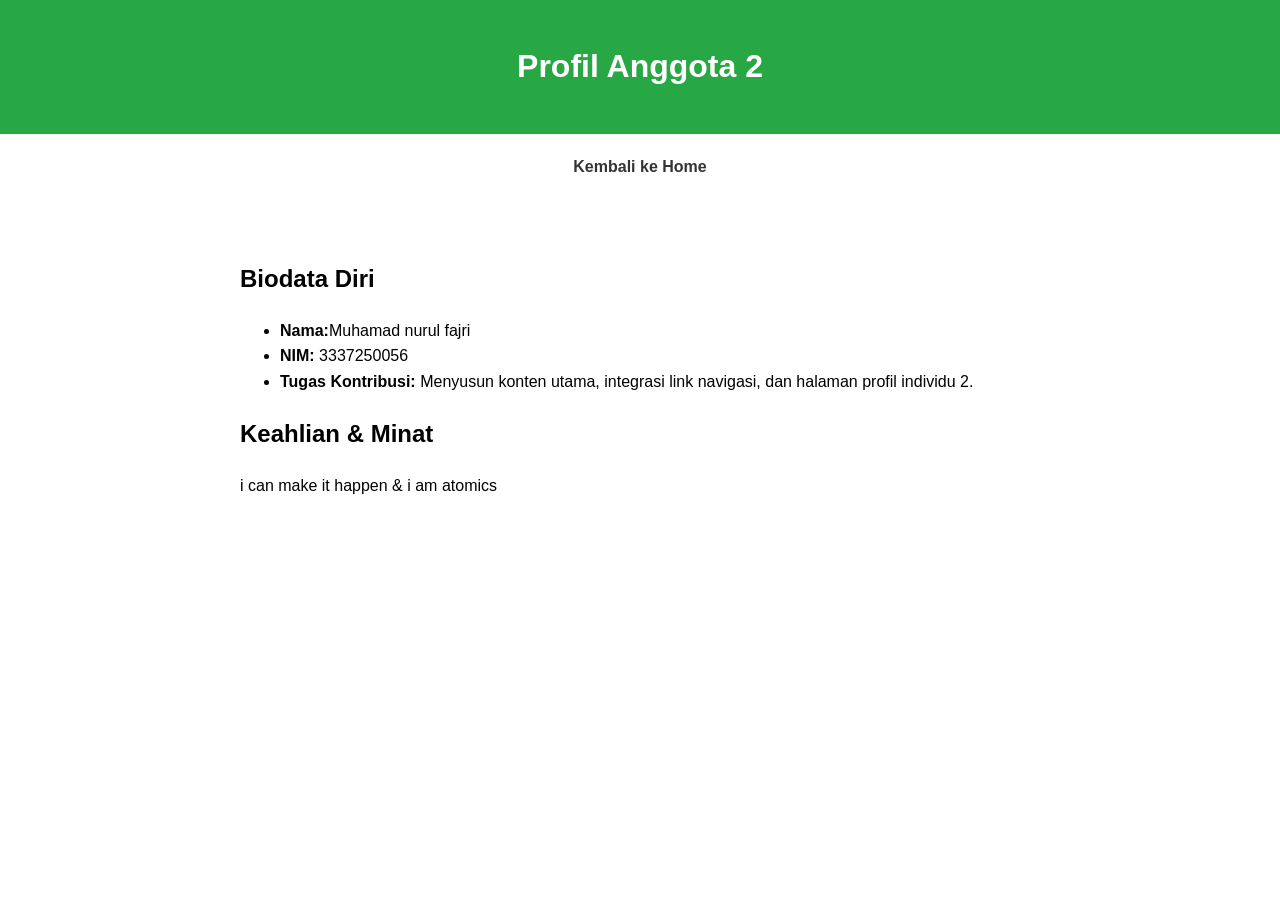
==== fajri.html @ ef847582 "Add files via upload" ====
<!DOCTYPE html>
<html lang="id">
<head>
    <meta charset="UTF-8">
    <meta name="viewport" content="width=device-width, initial-scale=1.0">
    <title>Halaman Anggota 2</title>
    <style>
        body { font-family: Arial, sans-serif; line-height: 1.6; margin: 0; padding: 0; }
        header { background: #28a745; color: #fff; padding: 20px; text-align: center; }
        nav { text-align: center; margin: 20px 0; }
        nav a { margin: 0 15px; color: #333; text-decoration: none; font-weight: bold; }
        main { padding: 40px; max-width: 800px; margin: auto; }
    </style>
</head>
<body>

    <header>
        <h1>Profil Anggota 2</h1>
    </header>

    <nav>
        <a href="index.html">Kembali ke Home</a>
    </nav>

    <main>
        <h2>Biodata Diri</h2>
        <ul>
            <li><strong>Nama:</strong>Muhamad nurul fajri</li>
            <li><strong>NIM:</strong> 3337250056</li>
            <li><strong>Tugas Kontribusi:</strong> Menyusun konten utama, integrasi link navigasi, dan halaman profil individu 2.</li>
        </ul>
        
        <h2>Keahlian & Minat</h2>
        <p>i can make it happen & i am atomics</p>
    </main>

</body>
</html>
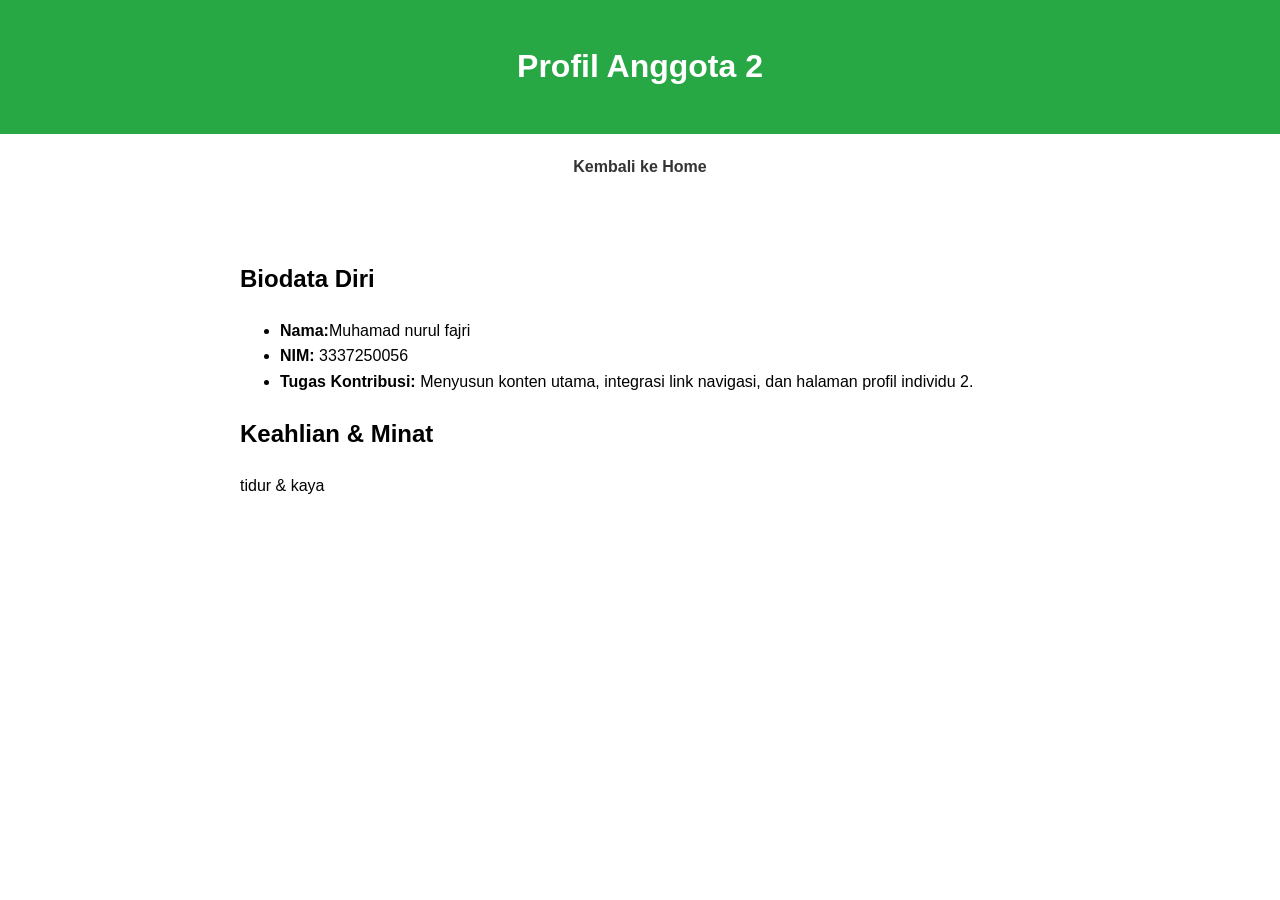
==== commit a86420f4: "Update fajri.html" ====
--- a/fajri.html
+++ b/fajri.html
@@ -31,8 +31,8 @@
         </ul>
         
         <h2>Keahlian & Minat</h2>
-        <p>i can make it happen & i am atomics</p>
+        <p>tidur & kaya</p>
     </main>
 
 </body>
-</html>+</html>
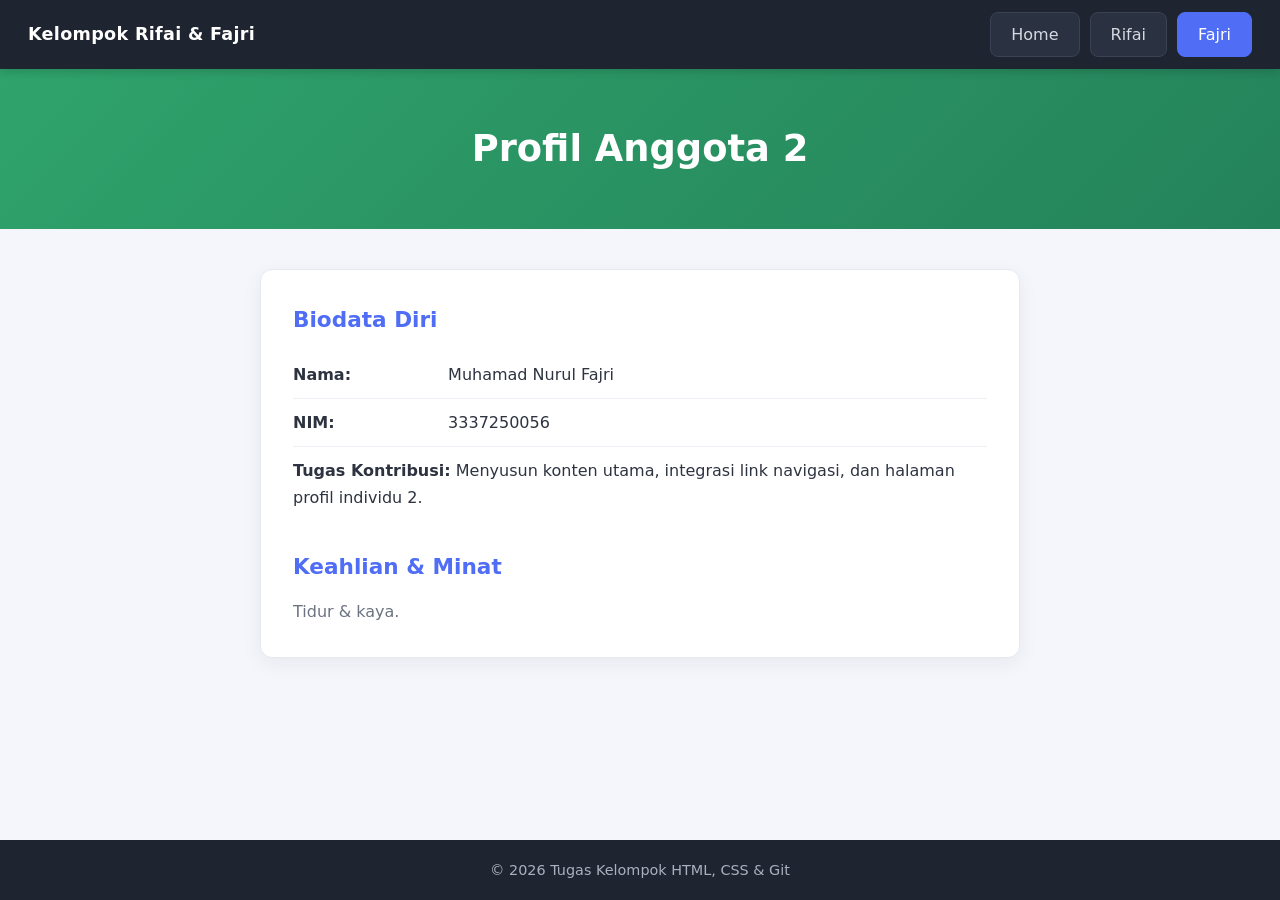
==== commit 10cf1d08: "Refactor fajri.html structure and styling" ====
--- a/fajri.html
+++ b/fajri.html
@@ -3,36 +3,39 @@
 <head>
     <meta charset="UTF-8">
     <meta name="viewport" content="width=device-width, initial-scale=1.0">
-    <title>Halaman Anggota 2</title>
-    <style>
-        body { font-family: Arial, sans-serif; line-height: 1.6; margin: 0; padding: 0; }
-        header { background: #28a745; color: #fff; padding: 20px; text-align: center; }
-        nav { text-align: center; margin: 20px 0; }
-        nav a { margin: 0 15px; color: #333; text-decoration: none; font-weight: bold; }
-        main { padding: 40px; max-width: 800px; margin: auto; }
-    </style>
+    <title>Profil Fajri</title>
+    <link rel="stylesheet" href="style.css">
 </head>
 <body>
 
-    <header>
+    <nav class="navbar">
+        <a class="brand" href="index.html">Kelompok Rifai &amp; Fajri</a>
+        <input type="checkbox" id="nav-toggle" class="nav-toggle">
+        <label for="nav-toggle" class="nav-burger" aria-label="Buka menu">&#9776;</label>
+        <ul class="nav-links">
+            <li><a href="index.html">Home</a></li>
+            <li><a href="rifai.html">Rifai</a></li>
+            <li><a href="fajri.html" class="active">Fajri</a></li>
+        </ul>
+    </nav>
+
+    <header class="hero green">
         <h1>Profil Anggota 2</h1>
     </header>
 
-    <nav>
-        <a href="index.html">Kembali ke Home</a>
-    </nav>
-
     <main>
-        <h2>Biodata Diri</h2>
-        <ul>
-            <li><strong>Nama:</strong>Muhamad nurul fajri</li>
-            <li><strong>NIM:</strong> 3337250056</li>
-            <li><strong>Tugas Kontribusi:</strong> Menyusun konten utama, integrasi link navigasi, dan halaman profil individu 2.</li>
-        </ul>
-        
-        <h2>Keahlian & Minat</h2>
-        <p>tidur & kaya</p>
+        <div class="card">
+            <h2>Biodata Diri</h2>
+            <ul>
+                <li><strong>Nama:</strong> Muhamad Nurul Fajri</li>
+                <li><strong>NIM:</strong> 3337250056</li>
+                <li><strong>Tugas Kontribusi:</strong> Menyusun konten utama, integrasi link navigasi, dan halaman profil individu 2.</li>
+            </ul>
+            <h2>Keahlian &amp; Minat</h2>
+            <p>Tidur &amp; kaya.</p>
+        </div>
     </main>
 
+    <footer><p>&copy; 2026 Tugas Kelompok HTML, CSS &amp; Git</p></footer>
 </body>
 </html>
--- a/style.css
+++ b/style.css
@@ -0,0 +1,140 @@
+:root {
+    --dark: #1e2430;
+    --dark-2: #2a3140;
+    --primary: #4f6df5;
+    --primary-dark: #3f58d4;
+    --green: #2fa36b;
+    --bg: #f4f6fb;
+    --text: #2d3340;
+    --muted: #6b7280;
+    --radius: 12px;
+}
+
+* { box-sizing: border-box; margin: 0; padding: 0; }
+
+body {
+    font-family: 'Segoe UI', system-ui, -apple-system, Arial, sans-serif;
+    line-height: 1.7;
+    min-height: 100vh;
+    display: flex;              /* Flexbox: footer selalu di bawah */
+    flex-direction: column;
+    background: var(--bg);
+    color: var(--text);
+}
+
+/* ---------- Navbar ---------- */
+.navbar {
+    position: sticky;
+    top: 0;
+    z-index: 10;
+    display: flex;              /* Flexbox */
+    justify-content: space-between;
+    align-items: center;
+    flex-wrap: wrap;
+    padding: 12px 28px;
+    background: var(--dark);
+    box-shadow: 0 2px 10px rgba(0, 0, 0, .18);
+}
+.brand { color: #fff; font-weight: 700; text-decoration: none; font-size: 1.1rem; letter-spacing: .3px; }
+.nav-toggle { display: none; }
+.nav-burger { display: none; color: #fff; font-size: 1.8rem; cursor: pointer; line-height: 1; }
+
+.nav-links { display: flex; gap: 10px; list-style: none; }   /* Flexbox */
+.nav-links a {
+    display: block;
+    padding: 8px 20px;
+    color: #d5d9e2;
+    text-decoration: none;
+    font-weight: 500;
+    border: 1.5px solid #3a4254;    /* garis kotak */
+    border-radius: 8px;
+    background: var(--dark-2);
+    transition: all .2s ease;
+}
+.nav-links a:hover { color: #fff; border-color: var(--primary); background: #323a4b; }
+.nav-links a.active { color: #fff; background: var(--primary); border-color: var(--primary); }
+
+/* ---------- Header ---------- */
+.hero {
+    padding: 56px 20px;
+    text-align: center;
+    color: #fff;
+    background: linear-gradient(135deg, #2a3140, #1e2430);
+}
+.hero h1 { font-size: 2.3rem; font-weight: 700; line-height: 1.3; }
+.hero p { margin-top: 8px; opacity: .8; }
+.hero.blue  { background: linear-gradient(135deg, #4f6df5, #3f58d4); }
+.hero.green { background: linear-gradient(135deg, #2fa36b, #24825a); }
+
+/* ---------- Konten ---------- */
+main {
+    flex: 1;
+    width: 100%;
+    max-width: 800px;
+    margin: 0 auto;
+    padding: 40px 20px;
+}
+.card {
+    background: #fff;
+    border-radius: var(--radius);
+    padding: 32px;
+    border: 1px solid #e6e9f0;
+    box-shadow: 0 6px 20px rgba(30, 36, 48, .06);
+}
+.card h2 { color: var(--primary); font-size: 1.35rem; margin: 0 0 12px; }
+.card h2:not(:first-child) { margin-top: 28px; }
+.card p { color: var(--muted); }
+
+.card ul { list-style: none; }
+.card li { padding: 10px 0; border-bottom: 1px solid #edf0f5; }
+.card li:last-child { border-bottom: none; }
+.card li strong { display: inline-block; min-width: 150px; color: var(--text); }
+
+.member-cards {
+    display: flex;              /* Flexbox */
+    flex-wrap: wrap;
+    gap: 15px;
+    margin-top: 28px;
+}
+.member-card {
+    flex: 1 1 200px;
+    padding: 16px;
+    text-align: center;
+    font-weight: 600;
+    text-decoration: none;
+    color: var(--text);
+    background: #f4f6fb;
+    border: 1.5px solid #e1e5ee;
+    border-radius: 10px;
+    transition: transform .2s, background .2s, color .2s, border-color .2s, box-shadow .2s;
+}
+.member-card:hover {
+    transform: translateY(-3px);
+    background: var(--primary);
+    border-color: var(--primary);
+    color: #fff;
+    box-shadow: 0 8px 18px rgba(79, 109, 245, .3);
+}
+
+footer {
+    background: var(--dark);
+    color: #aab0bd;
+    text-align: center;
+    padding: 18px;
+    font-size: .9rem;
+}
+
+/* ---------- Media query ---------- */
+@media (max-width: 768px) {
+    .hero { padding: 40px 16px; }
+    .hero h1 { font-size: 1.6rem; }
+    .navbar { padding: 12px 18px; }
+    .nav-burger { display: block; }
+    .nav-links { display: none; flex-direction: column; width: 100%; margin-top: 12px; gap: 8px; }
+    .nav-links a { text-align: center; }
+    .nav-toggle:checked ~ .nav-links { display: flex; }
+    main { padding: 20px 15px; }
+    .card { padding: 22px; }
+    .card li strong { display: block; min-width: 0; }
+    .member-cards { flex-direction: column; }
+}
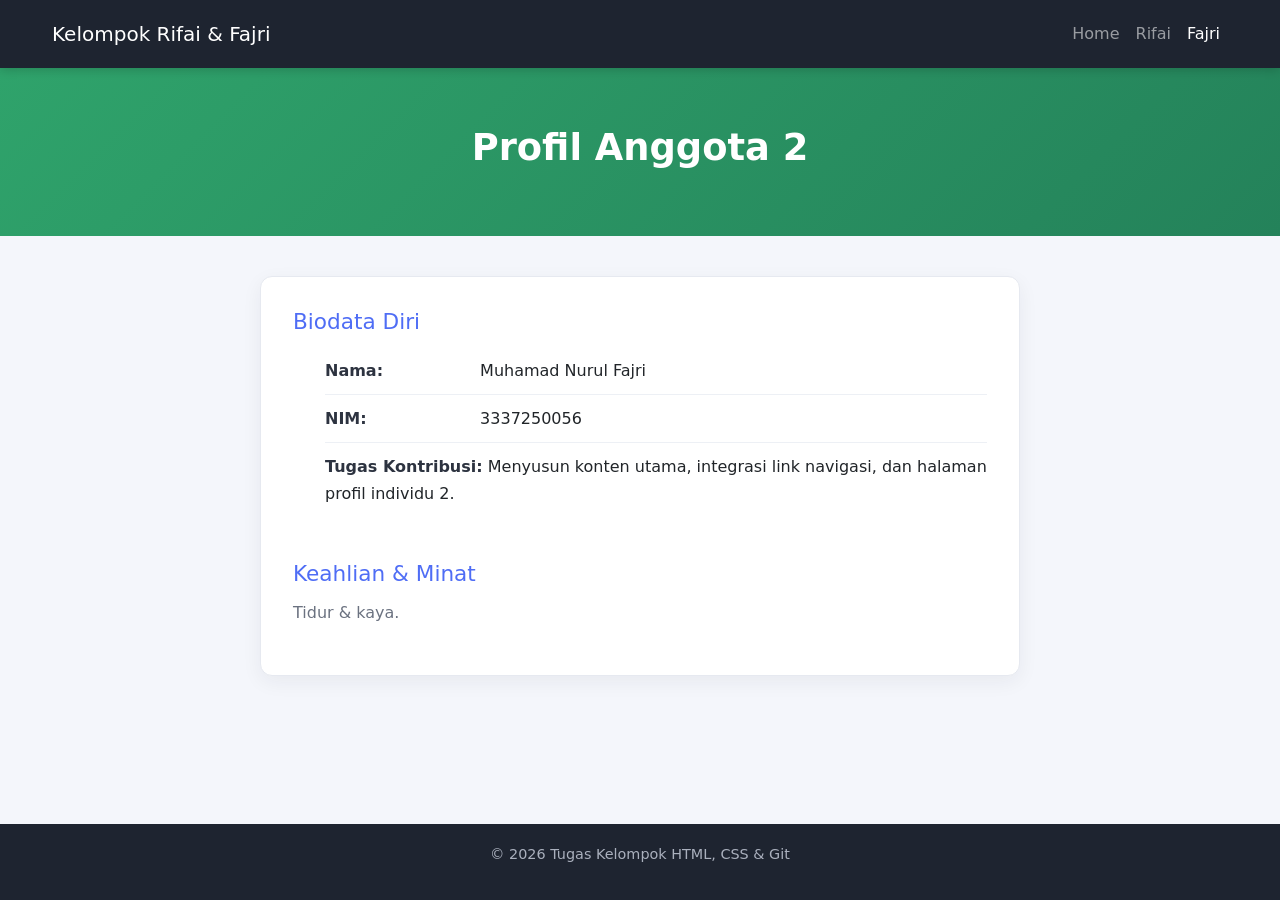
==== commit d004fd18: "Integrate Bootstrap and enhance navbar design Added Bootstrap for styling and improved navbar struct" ====
--- a/fajri.html
+++ b/fajri.html
@@ -4,19 +4,25 @@
     <meta charset="UTF-8">
     <meta name="viewport" content="width=device-width, initial-scale=1.0">
     <title>Profil Fajri</title>
+    <link rel="stylesheet" href="https://cdn.jsdelivr.net/npm/bootstrap@5.3.3/dist/css/bootstrap.min.css">
     <link rel="stylesheet" href="style.css">
 </head>
 <body>
 
-    <nav class="navbar">
-        <a class="brand" href="index.html">Kelompok Rifai &amp; Fajri</a>
-        <input type="checkbox" id="nav-toggle" class="nav-toggle">
-        <label for="nav-toggle" class="nav-burger" aria-label="Buka menu">&#9776;</label>
-        <ul class="nav-links">
-            <li><a href="index.html">Home</a></li>
-            <li><a href="rifai.html">Rifai</a></li>
-            <li><a href="fajri.html" class="active">Fajri</a></li>
-        </ul>
+    <nav class="navbar navbar-expand-md navbar-dark sticky-top" style="background-color: var(--dark);">
+        <div class="container-fluid px-4">
+            <a class="navbar-brand" href="index.html">Kelompok Rifai &amp; Fajri</a>
+            <button class="navbar-toggler" type="button" data-bs-toggle="collapse" data-bs-target="#navMenu" aria-controls="navMenu" aria-expanded="false" aria-label="Buka menu">
+                <span class="navbar-toggler-icon"></span>
+            </button>
+            <div class="collapse navbar-collapse" id="navMenu">
+                <ul class="navbar-nav ms-auto">
+                    <li class="nav-item"><a class="nav-link" href="index.html">Home</a></li>
+                    <li class="nav-item"><a class="nav-link" href="rifai.html">Rifai</a></li>
+                    <li class="nav-item"><a class="nav-link active" href="fajri.html">Fajri</a></li>
+                </ul>
+            </div>
+        </div>
     </nav>
 
     <header class="hero green">
@@ -37,5 +43,6 @@
     </main>
 
     <footer><p>&copy; 2026 Tugas Kelompok HTML, CSS &amp; Git</p></footer>
+    <script src="https://cdn.jsdelivr.net/npm/bootstrap@5.3.3/dist/js/bootstrap.bundle.min.js"></script>
 </body>
 </html>
